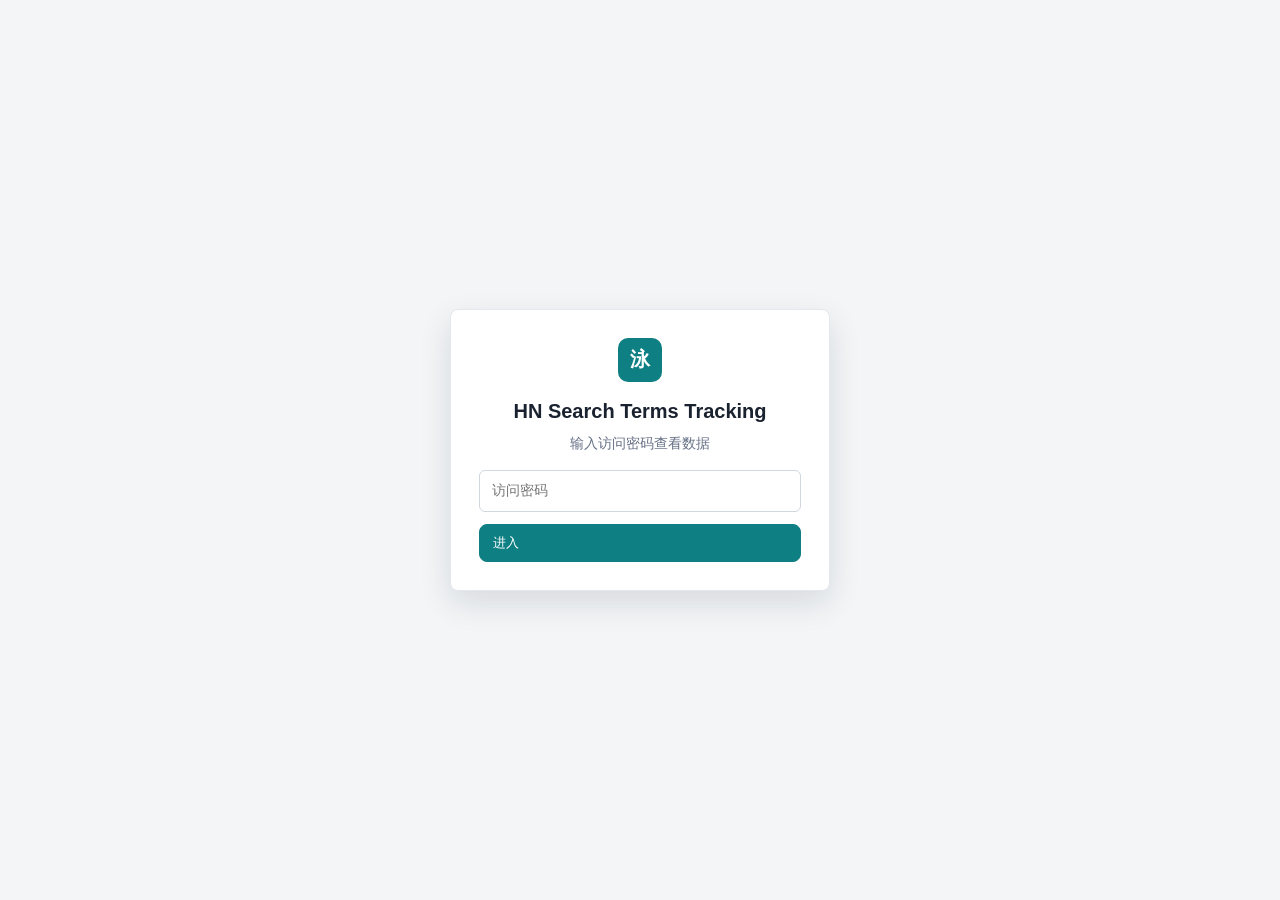
==== docs/index.html @ c23c3087 "Add green rank badges and password gate to read-only site" ====
<!doctype html>
<html lang="zh-CN">
<head>
  <meta charset="utf-8">
  <meta name="viewport" content="width=device-width, initial-scale=1">
  <title>HN Search Terms Tracking · 女装泳装热搜词追踪</title>
  <link rel="stylesheet" href="styles.css">
</head>
<body>
  <div id="auth-gate" class="auth-gate">
    <form id="auth-form" class="auth-box">
      <div class="auth-logo">泳</div>
      <h1>HN Search Terms Tracking</h1>
      <p>输入访问密码查看数据</p>
      <input id="auth-pass" type="password" placeholder="访问密码" autocomplete="current-password">
      <button class="btn primary" type="submit">进入</button>
      <p id="auth-error" class="auth-error" hidden>密码错误，请重试</p>
    </form>
  </div>
  <div id="app">
    <header class="topbar">
      <div class="brand">
        <div class="logo">泳</div>
        <div>
          <h1>女装泳装热搜词追踪</h1>
          <p id="site-label">亚马逊美国站 · HN Search Terms Tracking · 只读快照</p>
        </div>
      </div>
      <div class="topbar-right">
        <label class="week-picker">
          <span>数据周</span>
          <select id="week-select"></select>
        </label>
        <button id="btn-export" class="btn ghost" title="导出关键词库 CSV">
          <i data-lucide="download"></i><span>导出CSV</span>
        </button>
      </div>
    </header>

    <nav class="tabs" aria-label="主导航">
      <button class="tab active" data-view="overview"><i data-lucide="layout-dashboard"></i>总览</button>
      <button class="tab" data-view="library"><i data-lucide="database"></i>关键词库</button>
      <button class="tab" data-view="update"><i data-lucide="upload-cloud"></i>周度更新</button>
      <button class="tab" data-view="xiyou"><i data-lucide="refresh-cw"></i>西柚匹配</button>
    </nav>

    <main id="view-root"></main>
  </div>

  <div id="modal-root"></div>
  <div id="toast-root"></div>

  <script src="vendor/lucide.min.js"></script>
  <script src="app.js"></script>
</body>
</html>
---- docs/styles.css ----
:root {
  --bg: #f3f5f7;
  --panel: #ffffff;
  --panel-soft: #f8fafb;
  --ink: #1a2230;
  --ink-2: #344054;
  --muted: #667085;
  --faint: #98a2b3;
  --line: #e3e8ee;
  --line-strong: #d0d7df;
  --accent: #0e7f82;
  --accent-ink: #0b6466;
  --accent-soft: #e2f3f2;
  --up: #178a4f;
  --up-soft: #e5f5ec;
  --down: #d64045;
  --down-soft: #fdeaea;
  --amber: #b7791f;
  --amber-soft: #fdf3e0;
  --radius: 8px;
  --shadow: 0 1px 2px rgba(16, 24, 40, 0.06), 0 1px 3px rgba(16, 24, 40, 0.08);
}

* { box-sizing: border-box; }
html, body { margin: 0; padding: 0; }
body {
  background: var(--bg);
  color: var(--ink);
  font: 14px/1.55 -apple-system, BlinkMacSystemFont, "Segoe UI", "PingFang SC", "Hiragino Sans GB", "Microsoft YaHei", sans-serif;
  -webkit-font-smoothing: antialiased;
}
button, input, select, textarea { font: inherit; color: inherit; }
button { cursor: pointer; }
a { color: var(--accent-ink); text-decoration: none; }

#app { max-width: 1440px; margin: 0 auto; padding: 0 20px 48px; }

.topbar {
  display: flex;
  align-items: center;
  justify-content: space-between;
  gap: 16px;
  padding: 18px 0 14px;
  border-bottom: 1px solid var(--line);
}
.brand { display: flex; align-items: center; gap: 12px; min-width: 0; }
.logo {
  width: 40px; height: 40px;
  display: grid; place-items: center;
  background: var(--accent);
  color: #fff;
  font-weight: 700; font-size: 18px;
  border-radius: var(--radius);
  flex: none;
}
.brand h1 { margin: 0; font-size: 18px; line-height: 1.3; letter-spacing: 0; }
.brand p { margin: 2px 0 0; color: var(--muted); font-size: 12px; }
.topbar-right { display: flex; align-items: center; gap: 10px; }
.week-picker {
  display: flex; align-items: center; gap: 8px;
  background: var(--panel);
  border: 1px solid var(--line-strong);
  border-radius: var(--radius);
  padding: 6px 8px 6px 12px;
  font-size: 13px;
  color: var(--muted);
}
.week-picker select {
  border: 0; outline: 0; background: transparent;
  font-weight: 600; color: var(--ink); max-width: 150px;
}

.tabs {
  display: flex;
  gap: 4px;
  padding: 12px 0;
  border-bottom: 1px solid var(--line);
}
.tab {
  display: inline-flex; align-items: center; gap: 7px;
  border: 0; background: transparent;
  padding: 8px 14px;
  border-radius: var(--radius);
  color: var(--muted);
  font-weight: 500;
}
.tab:hover { background: var(--panel); color: var(--ink); }
.tab.active { background: var(--accent-soft); color: var(--accent-ink); font-weight: 600; }
.tab svg { width: 16px; height: 16px; }

.view { padding-top: 20px; }
.view-head { display: flex; align-items: flex-end; justify-content: space-between; gap: 16px; margin-bottom: 16px; }
.view-head h2 { margin: 0; font-size: 20px; letter-spacing: 0; }
.view-head p { margin: 4px 0 0; color: var(--muted); font-size: 13px; }
.view-actions { display: flex; gap: 8px; flex: none; flex-wrap: wrap; }

.btn {
  display: inline-flex; align-items: center; gap: 7px;
  border: 1px solid var(--line-strong);
  background: var(--panel);
  color: var(--ink-2);
  border-radius: var(--radius);
  padding: 8px 13px;
  font-size: 13px;
  font-weight: 500;
  transition: background 0.15s, border-color 0.15s, color 0.15s;
}
.btn:hover { border-color: var(--accent); color: var(--accent-ink); }
.btn.primary { background: var(--accent); border-color: var(--accent); color: #fff; }
.btn.primary:hover { background: var(--accent-ink); color: #fff; }
.btn.danger { color: var(--down); }
.btn.danger:hover { border-color: var(--down); background: var(--down-soft); }
.btn.ghost { border-color: transparent; background: transparent; }
.btn.ghost:hover { background: var(--panel); color: var(--accent-ink); }
.btn:disabled { opacity: 0.5; cursor: not-allowed; }
.btn svg { width: 15px; height: 15px; }

.grid-stats {
  display: grid;
  grid-template-columns: repeat(6, minmax(0, 1fr));
  gap: 12px;
  margin-bottom: 16px;
}
.stat {
  background: var(--panel);
  border: 1px solid var(--line);
  border-radius: var(--radius);
  box-shadow: var(--shadow);
  padding: 14px 16px;
  min-width: 0;
}
.stat .k { display: flex; align-items: center; gap: 6px; color: var(--muted); font-size: 12px; white-space: nowrap; }
.stat .k svg { width: 14px; height: 14px; color: var(--accent); }
.stat .v { margin-top: 6px; font-size: 24px; font-weight: 700; line-height: 1.2; letter-spacing: 0; }
.stat .d { margin-top: 4px; font-size: 12px; color: var(--muted); min-height: 16px; }
.stat .d .up { color: var(--up); font-weight: 600; }
.stat .d .down { color: var(--down); font-weight: 600; }

.panel {
  background: var(--panel);
  border: 1px solid var(--line);
  border-radius: var(--radius);
  box-shadow: var(--shadow);
}
.panel-head {
  display: flex; align-items: center; justify-content: space-between; gap: 12px;
  padding: 12px 16px;
  border-bottom: 1px solid var(--line);
}
.panel-head h3 { margin: 0; font-size: 15px; letter-spacing: 0; }
.panel-head .sub { color: var(--muted); font-size: 12px; }
.panel-body { padding: 16px; }

.two-col { display: grid; grid-template-columns: 1.7fr 1fr; gap: 16px; align-items: start; }

.table-wrap { overflow: auto; max-height: 640px; }
table.data {
  width: 100%;
  border-collapse: collapse;
  font-size: 13px;
  white-space: nowrap;
}
table.data th {
  position: sticky; top: 0; z-index: 2;
  background: var(--panel-soft);
  color: var(--muted);
  font-weight: 600;
  text-align: left;
  padding: 9px 12px;
  border-bottom: 1px solid var(--line-strong);
  font-size: 12px;
}
table.data th.sortable { cursor: pointer; user-select: none; }
table.data th.sortable:hover { color: var(--accent-ink); }
table.data td {
  padding: 8px 12px;
  border-bottom: 1px solid var(--line);
  vertical-align: middle;
}
table.data tbody tr:hover { background: #f6faf9; }
table.data tbody tr.clickable { cursor: pointer; }
table.data .num { text-align: right; font-variant-numeric: tabular-nums; }
table.data th.num { text-align: right; }
table.data .kw-cell { max-width: 300px; }
.kw-cell .main { font-weight: 600; overflow: hidden; text-overflow: ellipsis; }
.kw-cell .sub { color: var(--muted); font-size: 12px; overflow: hidden; text-overflow: ellipsis; }
.kw-cell .tag { display: inline-block; margin-left: 6px; padding: 1px 6px; border-radius: 20px; font-size: 11px; background: var(--accent-soft); color: var(--accent-ink); }

.badge {
  display: inline-flex; align-items: center; gap: 4px;
  padding: 2px 8px;
  border-radius: 20px;
  font-size: 12px;
  font-weight: 600;
}
.badge.rank { background: var(--ink); color: #fff; }
.badge.up { background: var(--up-soft); color: var(--up); }
.badge.down { background: var(--down-soft); color: var(--down); }
.badge.flat { background: var(--panel-soft); color: var(--muted); }
.badge.candidate { background: var(--amber-soft); color: var(--amber); }
.badge.new { background: #eaf1ff; color: #2f5fd0; }

.rank-num {
  display: inline-block;
  font-weight: 700;
  font-variant-numeric: tabular-nums;
  background: var(--panel-soft);
  border: 1px solid var(--line);
  border-radius: 20px;
  padding: 2px 9px;
  color: var(--ink-2);
  font-size: 12px;
}
.rank-num.green { background: var(--up-soft); border-color: #c4e8d2; color: var(--up); }

.muted { color: var(--muted); }
.empty {
  padding: 40px 20px;
  text-align: center;
  color: var(--muted);
}
.empty svg { width: 34px; height: 34px; margin-bottom: 8px; color: var(--faint); }

.toolbar {
  display: flex; gap: 10px; flex-wrap: wrap; align-items: center;
  padding: 12px 16px;
  border-bottom: 1px solid var(--line);
}
.search {
  display: flex; align-items: center; gap: 8px;
  background: var(--panel-soft);
  border: 1px solid var(--line-strong);
  border-radius: var(--radius);
  padding: 7px 10px;
  min-width: 260px;
  flex: 1;
}
.search svg { width: 15px; height: 15px; color: var(--faint); }
.search input { border: 0; outline: 0; background: transparent; width: 100%; }
.select { border: 1px solid var(--line-strong); border-radius: var(--radius); padding: 7px 10px; background: var(--panel); color: var(--ink-2); }
.toolbar .spacer { flex: 1; }

.pager { display: flex; align-items: center; justify-content: space-between; gap: 10px; padding: 10px 16px; border-top: 1px solid var(--line); }
.pager .info { color: var(--muted); font-size: 12px; }

.steps {
  display: flex; gap: 8px; align-items: center;
  margin-bottom: 16px;
  flex-wrap: wrap;
}
.step {
  display: inline-flex; align-items: center; gap: 7px;
  padding: 7px 12px;
  border-radius: 20px;
  background: var(--panel);
  border: 1px solid var(--line);
  color: var(--muted);
  font-size: 13px;
}
.step .n {
  width: 20px; height: 20px;
  display: grid; place-items: center;
  border-radius: 50%;
  background: var(--line-strong);
  color: var(--muted);
  font-size: 12px; font-weight: 700;
}
.step.active { border-color: var(--accent); color: var(--accent-ink); background: var(--accent-soft); }
.step.active .n { background: var(--accent); color: #fff; }
.step.done { color: var(--up); }
.step.done .n { background: var(--up); color: #fff; }

.dropzone {
  border: 1.5px dashed var(--line-strong);
  border-radius: var(--radius);
  background: var(--panel-soft);
  padding: 34px 20px;
  text-align: center;
  color: var(--muted);
  transition: border-color 0.15s, background 0.15s;
}
.dropzone.dragover { border-color: var(--accent); background: var(--accent-soft); }
.dropzone svg { width: 32px; height: 32px; color: var(--accent); margin-bottom: 8px; }
.dropzone strong { color: var(--ink); }
.dropzone .hint { font-size: 12px; margin-top: 4px; }

.form-grid { display: grid; grid-template-columns: repeat(3, minmax(0, 1fr)); gap: 14px; margin-top: 16px; }
.field { display: flex; flex-direction: column; gap: 6px; }
.field label { font-size: 12px; color: var(--muted); font-weight: 600; }
.field input, .field select, .field textarea {
  border: 1px solid var(--line-strong);
  border-radius: var(--radius);
  padding: 8px 10px;
  background: var(--panel);
  outline: 0;
}
.field input:focus, .field select:focus, .field textarea:focus { border-color: var(--accent); box-shadow: 0 0 0 3px var(--accent-soft); }
.field textarea { resize: vertical; min-height: 90px; font-family: ui-monospace, SFMono-Regular, Menlo, Consolas, monospace; font-size: 12px; }

.seg { display: inline-flex; gap: 4px; background: var(--panel-soft); border: 1px solid var(--line); border-radius: var(--radius); padding: 3px; }
.seg button {
  border: 0; background: transparent;
  padding: 5px 10px; border-radius: 6px;
  color: var(--muted); font-size: 12px; font-weight: 500;
}
.seg button.on { background: var(--panel); color: var(--accent-ink); font-weight: 600; box-shadow: 0 1px 2px rgba(16,24,40,.1); }
.seg button.green.on { color: var(--up); }
.seg button.amber.on { color: var(--amber); }
.seg button.red.on { color: var(--down); }

.chip-row { display: flex; gap: 8px; flex-wrap: wrap; margin: 12px 0; }
.chip {
  padding: 6px 12px;
  background: var(--panel-soft);
  border: 1px solid var(--line);
  border-radius: 20px;
  font-size: 12px;
  color: var(--muted);
}
.chip b { color: var(--ink); font-variant-numeric: tabular-nums; }
.chip.green { background: var(--up-soft); border-color: #c4e8d2; color: var(--up); }
.chip.amber { background: var(--amber-soft); border-color: #eed7ab; color: var(--amber); }
.chip.red { background: var(--down-soft); border-color: #f3c6c7; color: var(--down); }
button.chip { font: inherit; cursor: pointer; }
.chip-toggle { display: inline-flex; align-items: center; gap: 5px; }
.chip-toggle .lucide { width: 14px; height: 14px; transition: transform .15s ease; }
.chip-toggle[aria-expanded="true"] .lucide { transform: rotate(180deg); }
.chip-toggle:hover { border-color: #d9a648; }
.chip-toggle:focus-visible { outline: 2px solid var(--accent); outline-offset: 2px; }

.review-tabs { display: flex; gap: 8px; margin: 4px 0 12px; }
.review-tab {
  display: inline-flex; align-items: center; gap: 6px;
  border: 1px solid var(--line);
  background: var(--panel);
  padding: 7px 13px;
  border-radius: var(--radius);
  color: var(--muted);
  font-weight: 500;
}
.review-tab.active { border-color: var(--accent); color: var(--accent-ink); background: var(--accent-soft); }

.mini-bars { display: flex; flex-direction: column; gap: 8px; padding: 4px 0; }
.mini-row { display: grid; grid-template-columns: minmax(0, 1fr) 110px 80px; gap: 10px; align-items: center; }
.mini-row .label { font-size: 12px; color: var(--ink-2); overflow: hidden; text-overflow: ellipsis; white-space: nowrap; }
.mini-row .track { height: 8px; background: var(--panel-soft); border: 1px solid var(--line); border-radius: 20px; overflow: hidden; }
.mini-row .fill { height: 100%; background: var(--accent); border-radius: 20px; }
.mini-row .val { text-align: right; font-variant-numeric: tabular-nums; font-size: 12px; }

.svg-chart { width: 100%; height: 180px; display: block; }

.chart-grid { display: grid; grid-template-columns: 1fr 1fr; gap: 14px; margin: 12px 0; }
.chart-box { border: 1px solid var(--line); border-radius: var(--radius); background: var(--panel-soft); padding: 10px 12px 6px; min-width: 0; }
.chart-title { font-size: 12px; color: var(--muted); font-weight: 600; margin-bottom: 6px; }
.trend-chart { width: 100%; height: 190px; display: block; }

.modal-backdrop {
  position: fixed; inset: 0; z-index: 50;
  background: rgba(15, 23, 42, 0.45);
  display: flex; align-items: flex-start; justify-content: center;
  padding: 40px 16px;
  overflow: auto;
}
.modal {
  background: var(--panel);
  border-radius: var(--radius);
  box-shadow: 0 20px 50px rgba(16, 24, 40, 0.28);
  width: min(960px, 100%);
  max-height: calc(100vh - 80px);
  display: flex; flex-direction: column;
}
.modal-head {
  display: flex; align-items: center; justify-content: space-between; gap: 12px;
  padding: 14px 18px;
  border-bottom: 1px solid var(--line);
}
.modal-head h3 { margin: 0; font-size: 16px; letter-spacing: 0; }
.modal-body { padding: 18px; overflow: auto; }
.modal-foot {
  display: flex; justify-content: flex-end; gap: 8px;
  padding: 12px 18px;
  border-top: 1px solid var(--line);
}
.icon-btn {
  display: inline-flex; align-items: center; justify-content: center;
  width: 30px; height: 30px;
  border: 1px solid transparent;
  background: transparent;
  border-radius: var(--radius);
  color: var(--muted);
}
.icon-btn:hover { background: var(--panel-soft); color: var(--ink); }
.icon-btn.danger:hover { background: var(--down-soft); color: var(--down); border-color: #f3c6c7; }
.icon-btn svg { width: 16px; height: 16px; }

.chart-readout {
  margin: 10px 2px 0;
  font-size: 13px;
  color: var(--ink-2);
  display: flex;
  align-items: baseline;
  gap: 8px;
  flex-wrap: wrap;
}
.chart-readout .kbd-hint { margin-left: auto; }
.chart-point { cursor: pointer; }
.chart-legend-row { display: flex; gap: 14px; padding: 2px 2px 6px; flex-wrap: wrap; }
.chart-legend { display: inline-flex; align-items: center; gap: 5px; font-size: 12px; color: var(--muted); }
.chart-legend i { width: 10px; height: 10px; border-radius: 3px; display: inline-block; }

.multi-filter { position: relative; display: inline-flex; }
.multi-count {
  display: inline-grid; place-items: center;
  min-width: 18px; height: 18px;
  padding: 0 5px;
  border-radius: 20px;
  background: var(--accent);
  color: #fff;
  font-size: 11px;
  font-weight: 700;
}
.multi-pop {
  position: absolute;
  top: calc(100% + 6px);
  right: 0;
  z-index: 40;
  min-width: 290px;
  max-width: 340px;
  background: var(--panel);
  border: 1px solid var(--line-strong);
  border-radius: var(--radius);
  box-shadow: 0 12px 32px rgba(16, 24, 40, 0.16);
}
.multi-pop-head {
  display: flex; align-items: center; justify-content: space-between; gap: 8px;
  padding: 8px 10px;
  border-bottom: 1px solid var(--line);
}
.multi-list { max-height: 300px; overflow: auto; padding: 8px; }
.multi-item {
  display: flex; align-items: center; gap: 8px;
  padding: 6px 8px;
  border-radius: 6px;
  cursor: pointer;
  font-size: 13px;
}
.multi-item:hover { background: var(--panel-soft); }
.multi-item input { accent-color: var(--accent); }
.multi-pop-foot {
  display: flex; justify-content: flex-end; gap: 8px;
  padding: 8px 10px;
  border-top: 1px solid var(--line);
}
.btn.sm { padding: 5px 9px; font-size: 12px; }
.muted.sm { font-size: 12px; }

.rank-filter {
  display: inline-flex;
  align-items: center;
  gap: 6px;
}
.rank-filter input[type="number"] {
  width: 88px;
  border: 1px solid var(--line-strong);
  border-radius: var(--radius);
  padding: 7px 8px;
  background: var(--panel);
  color: var(--ink-2);
  font-variant-numeric: tabular-nums;
}
.rank-filter input[type="number"]:focus {
  outline: 0;
  border-color: var(--accent);
  box-shadow: 0 0 0 3px var(--accent-soft);
}

.mover-head, .mover-row {
  display: grid;
  grid-template-columns: minmax(0, 1fr) auto auto;
  gap: 10px;
  align-items: center;
}
.mover-head {
  color: var(--muted);
  font-size: 12px;
  padding: 2px 4px 8px;
  border-bottom: 1px solid var(--line);
}
.mover-row {
  padding: 8px 4px;
  border-bottom: 1px solid var(--line);
  border-radius: 6px;
}
.mover-row:hover { background: #f6faf9; }
.mover-row .label {
  font-size: 12px;
  color: var(--ink-2);
  overflow: hidden;
  text-overflow: ellipsis;
  white-space: nowrap;
}
.mover-row .ranks {
  display: flex; align-items: center; gap: 6px;
  font-variant-numeric: tabular-nums;
  font-size: 12px;
}
.mover-row .ranks .cur { color: var(--up); }
.mover-row .badge { min-width: 66px; justify-content: center; }

.toast {
  position: fixed; right: 20px; bottom: 20px; z-index: 100;
  background: var(--ink);
  color: #fff;
  padding: 10px 16px;
  border-radius: var(--radius);
  box-shadow: 0 8px 24px rgba(16, 24, 40, 0.25);
  font-size: 13px;
  display: flex; align-items: center; gap: 8px;
  animation: rise 0.2s ease-out;
  max-width: 420px;
}
.toast.error { background: var(--down); }
.toast.success { background: var(--up); }
.toast svg { width: 15px; height: 15px; flex: none; }
@keyframes rise { from { transform: translateY(8px); opacity: 0; } to { transform: translateY(0); opacity: 1; } }

.kbd-hint { font-size: 12px; color: var(--faint); }
.hstack { display: flex; gap: 8px; align-items: center; flex-wrap: wrap; }
.spark { width: 110px; height: 30px; display: block; }

@media (max-width: 1100px) {
  .grid-stats { grid-template-columns: repeat(3, minmax(0, 1fr)); }
  .two-col { grid-template-columns: 1fr; }
  .form-grid { grid-template-columns: repeat(2, minmax(0, 1fr)); }
  .chart-grid { grid-template-columns: 1fr; }
}
@media (max-width: 720px) {
  #app { padding: 0 12px 32px; }
  .topbar { flex-direction: column; align-items: stretch; }
  .topbar-right { justify-content: space-between; }
  .grid-stats { grid-template-columns: repeat(2, minmax(0, 1fr)); }
  .tabs { overflow-x: auto; }
  .tab { flex: none; }
  .form-grid { grid-template-columns: 1fr; }
  .view-head { flex-direction: column; align-items: flex-start; }
  .mini-row { grid-template-columns: minmax(0, 1fr) 90px 64px; }
}

.auto-match-box {
  border-top: 1px dashed var(--line-strong);
  margin-top: 12px;
  padding-top: 12px;
}
.auto-match-box .hstack { margin-bottom: 8px; }
.progress {
  height: 6px;
  border-radius: 999px;
  background: var(--line);
  overflow: hidden;
  margin-top: 8px;
}
.progress i {
  display: block;
  height: 100%;
  background: var(--accent);
  transition: width 0.4s ease;
}

.auth-gate {
  position: fixed; inset: 0; z-index: 1000;
  display: flex; align-items: center; justify-content: center;
  background: var(--bg);
}
.auth-box {
  width: min(380px, 90vw); padding: 28px;
  background: var(--panel); border: 1px solid var(--line); border-radius: var(--radius);
  box-shadow: 0 12px 32px rgba(15, 23, 42, 0.12); text-align: center;
}
.auth-logo {
  width: 44px; height: 44px; margin: 0 auto; display: flex; align-items: center; justify-content: center;
  background: var(--accent); color: #fff; border-radius: 10px; font-weight: 700; font-size: 20px;
}
.auth-box h1 { font-size: 20px; margin: 14px 0 6px; }
.auth-box p { color: var(--muted); margin: 0 0 16px; }
.auth-box input { width: 100%; margin-bottom: 12px; padding: 9px 12px; border: 1px solid var(--line-strong); border-radius: 6px; }
.auth-box .btn { width: 100%; }
.auth-error { color: var(--down); margin: 10px 0 0; font-size: 13px; }
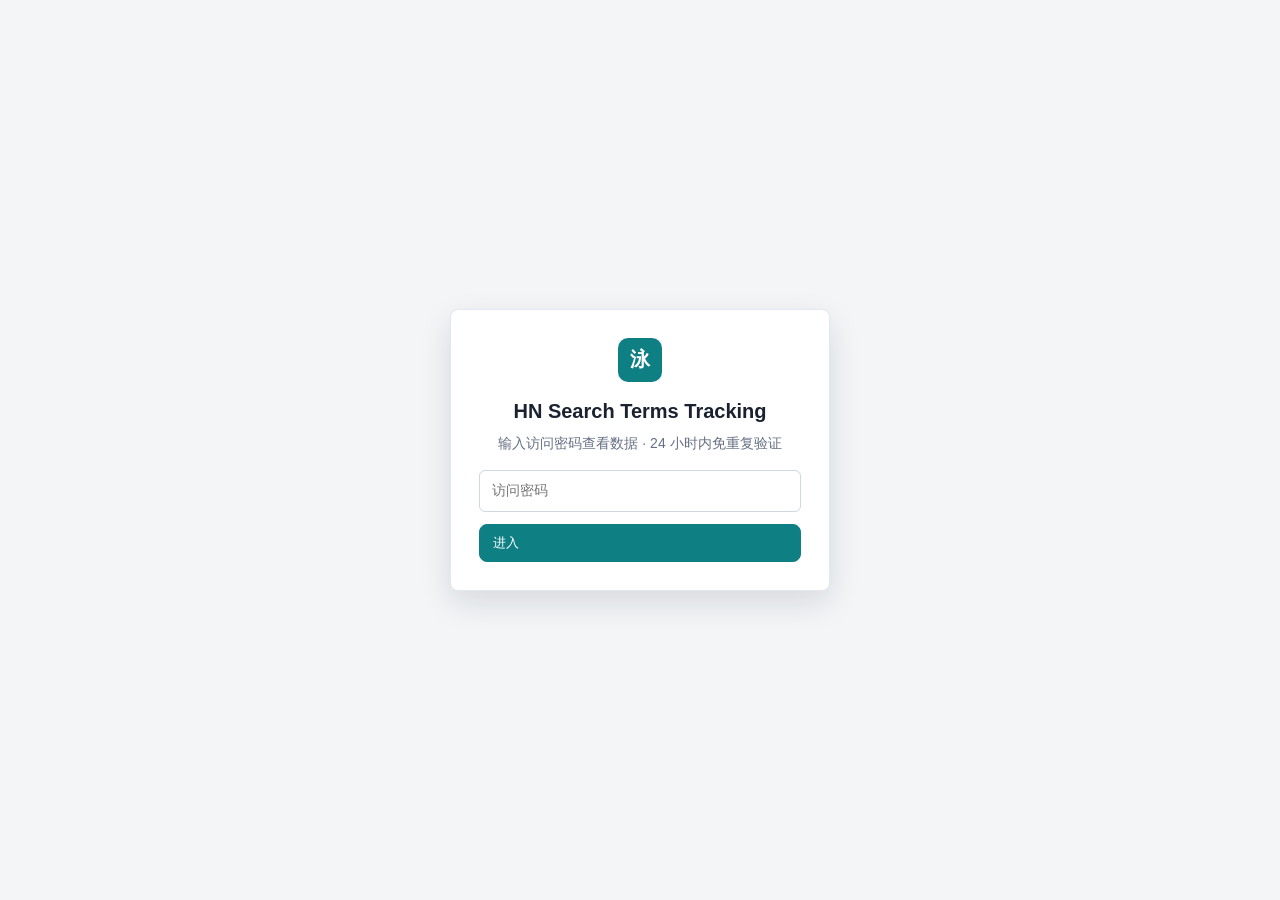
==== commit d51c239d: "Remember read-only password for 24 hours" ====
--- a/docs/index.html
+++ b/docs/index.html
@@ -11,7 +11,7 @@
     <form id="auth-form" class="auth-box">
       <div class="auth-logo">泳</div>
       <h1>HN Search Terms Tracking</h1>
-      <p>输入访问密码查看数据</p>
+      <p>输入访问密码查看数据 · 24 小时内免重复验证</p>
       <input id="auth-pass" type="password" placeholder="访问密码" autocomplete="current-password">
       <button class="btn primary" type="submit">进入</button>
       <p id="auth-error" class="auth-error" hidden>密码错误，请重试</p>
@@ -29,6 +29,7 @@
       <div class="topbar-right">
         <label class="week-picker">
           <span>数据周</span>
+          <select id="year-select"></select>
           <select id="week-select"></select>
         </label>
         <button id="btn-export" class="btn ghost" title="导出关键词库 CSV">
--- a/docs/styles.css
+++ b/docs/styles.css
@@ -57,7 +57,7 @@
 .brand p { margin: 2px 0 0; color: var(--muted); font-size: 12px; }
 .topbar-right { display: flex; align-items: center; gap: 10px; }
 .week-picker {
-  display: flex; align-items: center; gap: 8px;
+  display: flex; align-items: center; gap: 8px; flex-wrap: wrap;
   background: var(--panel);
   border: 1px solid var(--line-strong);
   border-radius: var(--radius);
@@ -69,6 +69,7 @@
   border: 0; outline: 0; background: transparent;
   font-weight: 600; color: var(--ink); max-width: 150px;
 }
+#year-select { max-width: 86px; }
 
 .tabs {
   display: flex;
@@ -341,11 +342,11 @@
 .review-tab.active { border-color: var(--accent); color: var(--accent-ink); background: var(--accent-soft); }
 
 .mini-bars { display: flex; flex-direction: column; gap: 8px; padding: 4px 0; }
-.mini-row { display: grid; grid-template-columns: minmax(0, 1fr) 110px 80px; gap: 10px; align-items: center; }
+.mini-row { display: grid; grid-template-columns: 22px minmax(0, 1fr) auto; gap: 10px; align-items: center; }
 .mini-row .label { font-size: 12px; color: var(--ink-2); overflow: hidden; text-overflow: ellipsis; white-space: nowrap; }
-.mini-row .track { height: 8px; background: var(--panel-soft); border: 1px solid var(--line); border-radius: 20px; overflow: hidden; }
-.mini-row .fill { height: 100%; background: var(--accent); border-radius: 20px; }
+.mini-row .rank { color: var(--muted); font-variant-numeric: tabular-nums; font-size: 12px; }
 .mini-row .val { text-align: right; font-variant-numeric: tabular-nums; font-size: 12px; }
+.mini-row.clickable { cursor: pointer; }
 
 .svg-chart { width: 100%; height: 180px; display: block; }
 
@@ -543,7 +544,7 @@
   .tab { flex: none; }
   .form-grid { grid-template-columns: 1fr; }
   .view-head { flex-direction: column; align-items: flex-start; }
-  .mini-row { grid-template-columns: minmax(0, 1fr) 90px 64px; }
+  .mini-row { grid-template-columns: 22px minmax(0, 1fr) auto; }
 }
 
 .auto-match-box {
